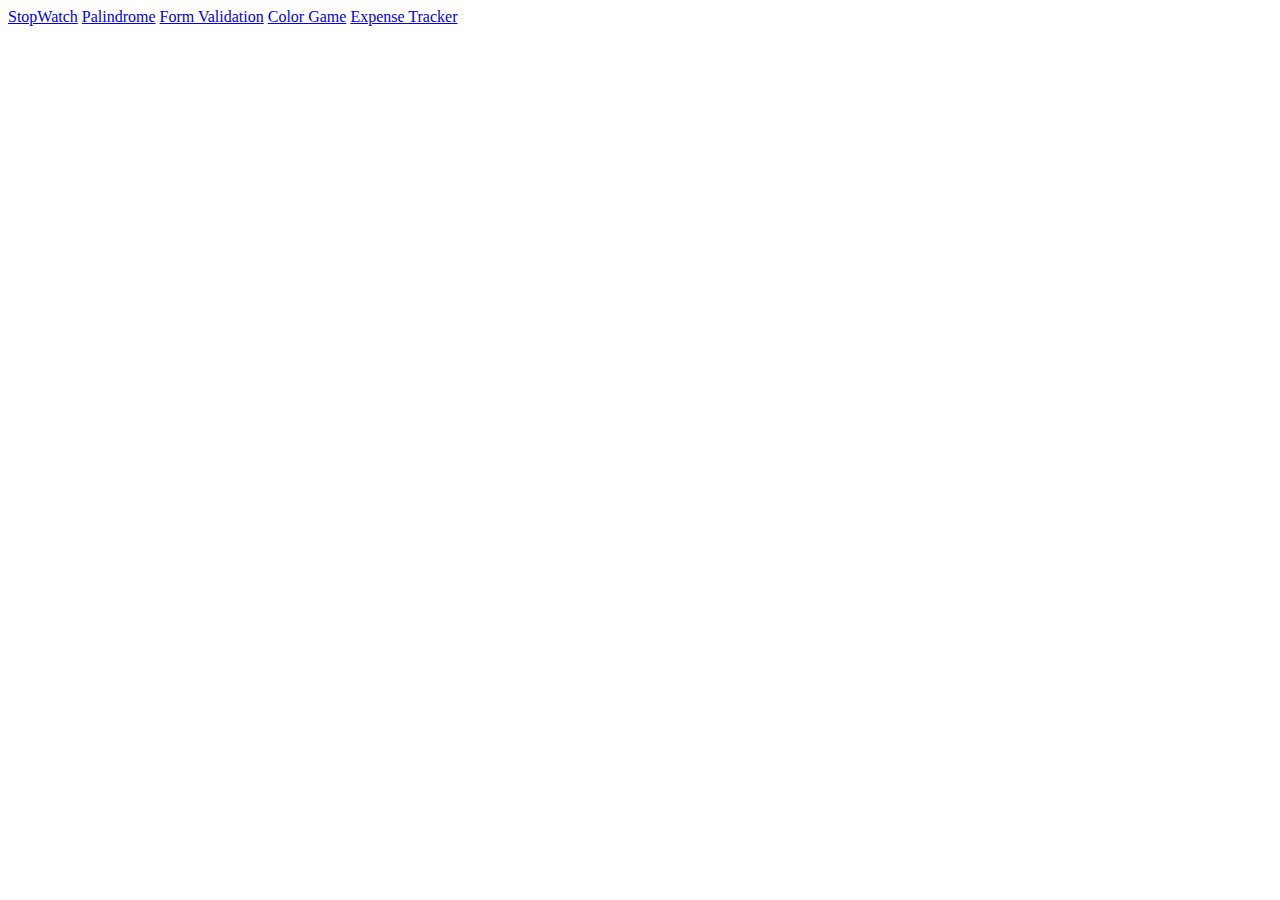
==== index.html @ 7cc65345 "Expese Tracker screenshots added" ====
<!DOCTYPE html>
<html lang="en">
  <head>
    <meta charset="UTF-8" />
    <meta http-equiv="X-UA-Compatible" content="IE=edge" />
    <meta name="viewport" content="width=device-width, initial-scale=1.0" />
    <title>Document</title>
  </head>
  <body>
    <a href="./stopwatch/index.html">StopWatch</a>
    <a href="./palindrome/index.html">Palindrome</a>
    <a href="./form validation/index.html">Form Validation</a>
    <a href="./colour game/index.html">Color Game</a>
    <a href="./expense tracker/index.html">Expense Tracker</a>
  </body>
</html>
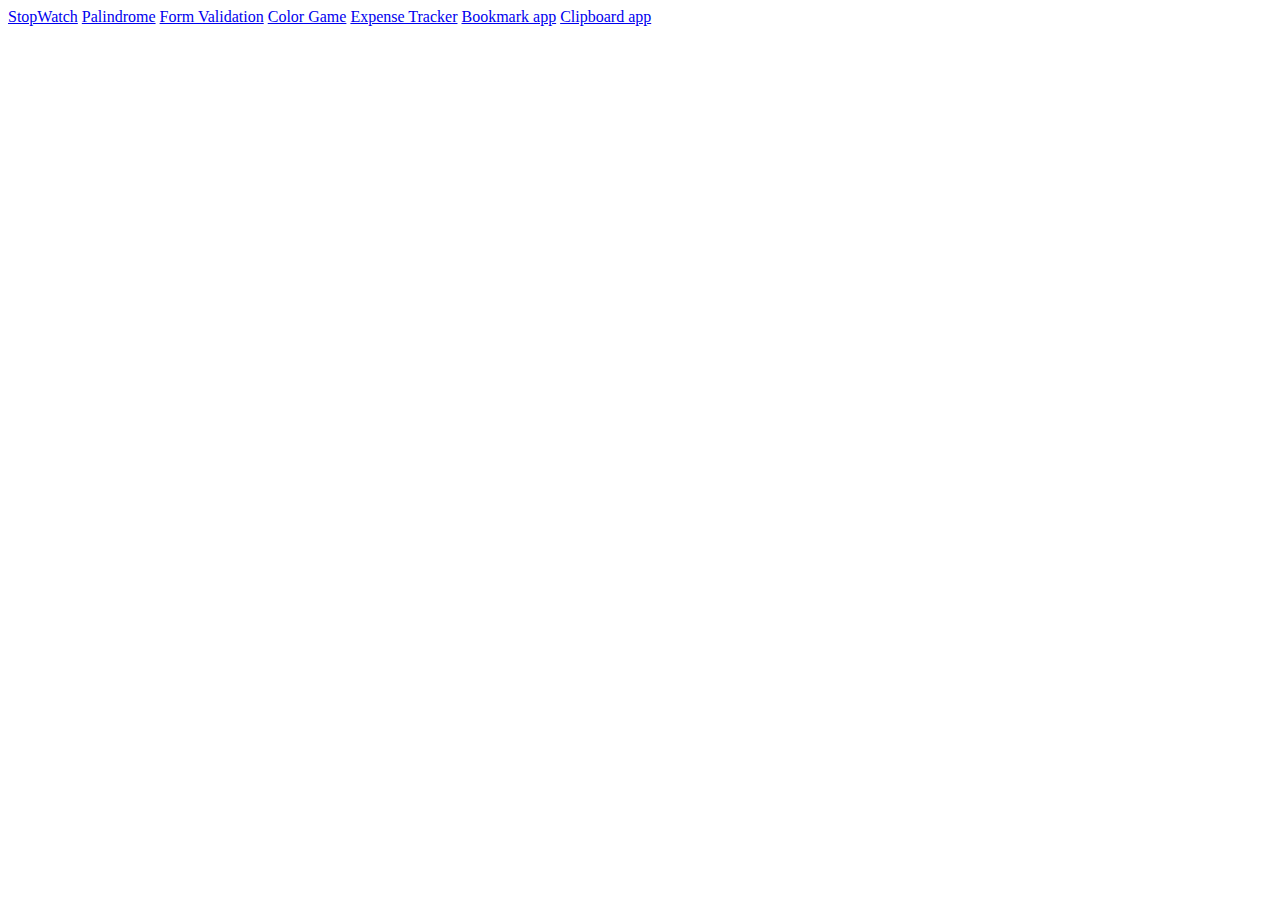
==== commit c856f375: "screenshot added to Bookmark project" ====
--- a/index.html
+++ b/index.html
@@ -12,5 +12,7 @@
     <a href="./form validation/index.html">Form Validation</a>
     <a href="./colour game/index.html">Color Game</a>
     <a href="./expense tracker/index.html">Expense Tracker</a>
+    <a href="./bookmark/index.html">Bookmark app</a>
+    <a href="./clipboard/index.html">Clipboard app</a>
   </body>
 </html>
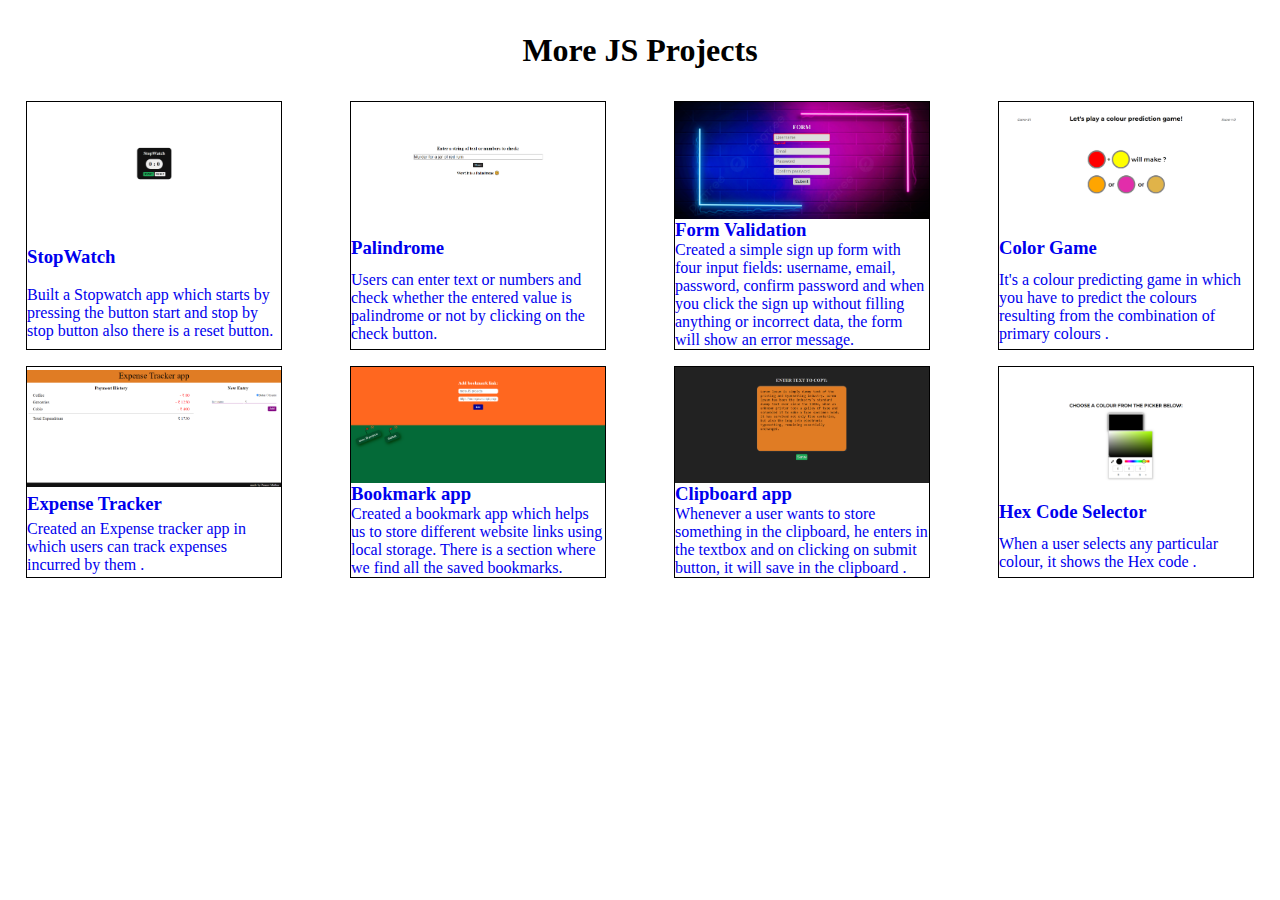
==== commit 5800cfea: "Completed working on the home page" ====
--- a/index.html
+++ b/index.html
@@ -5,14 +5,103 @@
     <meta http-equiv="X-UA-Compatible" content="IE=edge" />
     <meta name="viewport" content="width=device-width, initial-scale=1.0" />
     <title>Document</title>
+    <style>
+      * {
+        padding: 0;
+        margin: 0;
+        outline: 0;
+        box-sizing: border-box;
+      }
+      h1 {
+        text-align: center;
+        margin: 1em 0;
+      }
+      main {
+        display: flex;
+        flex-wrap: wrap;
+        justify-content: space-around;
+        gap: 1em;
+      }
+      a {
+        text-decoration: none;
+        border: 1px solid #000;
+        display: flex;
+        flex-direction: column;
+        justify-content: space-around;
+        max-width: 20%;
+      }
+    </style>
   </head>
   <body>
-    <a href="./stopwatch/index.html">StopWatch</a>
-    <a href="./palindrome/index.html">Palindrome</a>
-    <a href="./form validation/index.html">Form Validation</a>
-    <a href="./colour game/index.html">Color Game</a>
-    <a href="./expense tracker/index.html">Expense Tracker</a>
-    <a href="./bookmark/index.html">Bookmark app</a>
-    <a href="./clipboard/index.html">Clipboard app</a>
+    <h1>More JS Projects</h1>
+    <main>
+      <a href="./stopwatch/index.html">
+        <img src="./images/stopwatch1.png" alt="" />
+        <h3>StopWatch</h3>
+        <p>
+          Built a Stopwatch app which starts by pressing the button start and
+          stop by stop button also there is a reset button.
+        </p>
+      </a>
+      <a href="./palindrome/index.html">
+        <img src="./images/palindrome2.png" alt="" />
+        <h3>Palindrome</h3>
+        <p>
+          Users can enter text or numbers and check whether the entered value is
+          palindrome or not by clicking on the check button.
+        </p></a
+      >
+      <a href="./form validation/index.html">
+        <img src="./images/form1.png" alt="" />
+        <h3>Form Validation</h3>
+        <p>
+          Created a simple sign up form with four input fields: username, email,
+          password, confirm password and when you click the sign up without
+          filling anything or incorrect data, the form will show an error
+          message.
+        </p>
+      </a>
+      <a href="./colour game/index.html">
+        <img src="./images/colour1.png" alt="" />
+        <h3>Color Game</h3>
+        <p>
+          It's a colour predicting game in which you have to predict the colours
+          resulting from the combination of primary colours .
+        </p></a
+      >
+      <a href="./expense tracker/index.html">
+        <img src="./images/expense1.png" alt="" />
+        <h3>Expense Tracker</h3>
+        <p>
+          Created an Expense tracker app in which users can track expenses
+          incurred by them .
+        </p></a
+      >
+      <a href="./bookmark/index.html">
+        <img src="./images/bookmark.png" alt="" />
+        <h3>Bookmark app</h3>
+        <p>
+          Created a bookmark app which helps us to store different website links
+          using local storage. There is a section where we find all the saved
+          bookmarks.
+        </p></a
+      >
+      <a href="./clipboard/index.html">
+        <img src="./images/clipboard1.png" alt="" />
+        <h3>Clipboard app</h3>
+        <p>
+          Whenever a user wants to store something in the clipboard, he enters
+          in the textbox and on clicking on submit button, it will save in the
+          clipboard .
+        </p></a
+      >
+      <a href="./hex code selector/index.html">
+        <img src="./images/hex1.png" alt="" />
+        <h3>Hex Code Selector</h3>
+        <p>
+          When a user selects any particular colour, it shows the Hex code .
+        </p></a
+      >
+    </main>
   </body>
 </html>
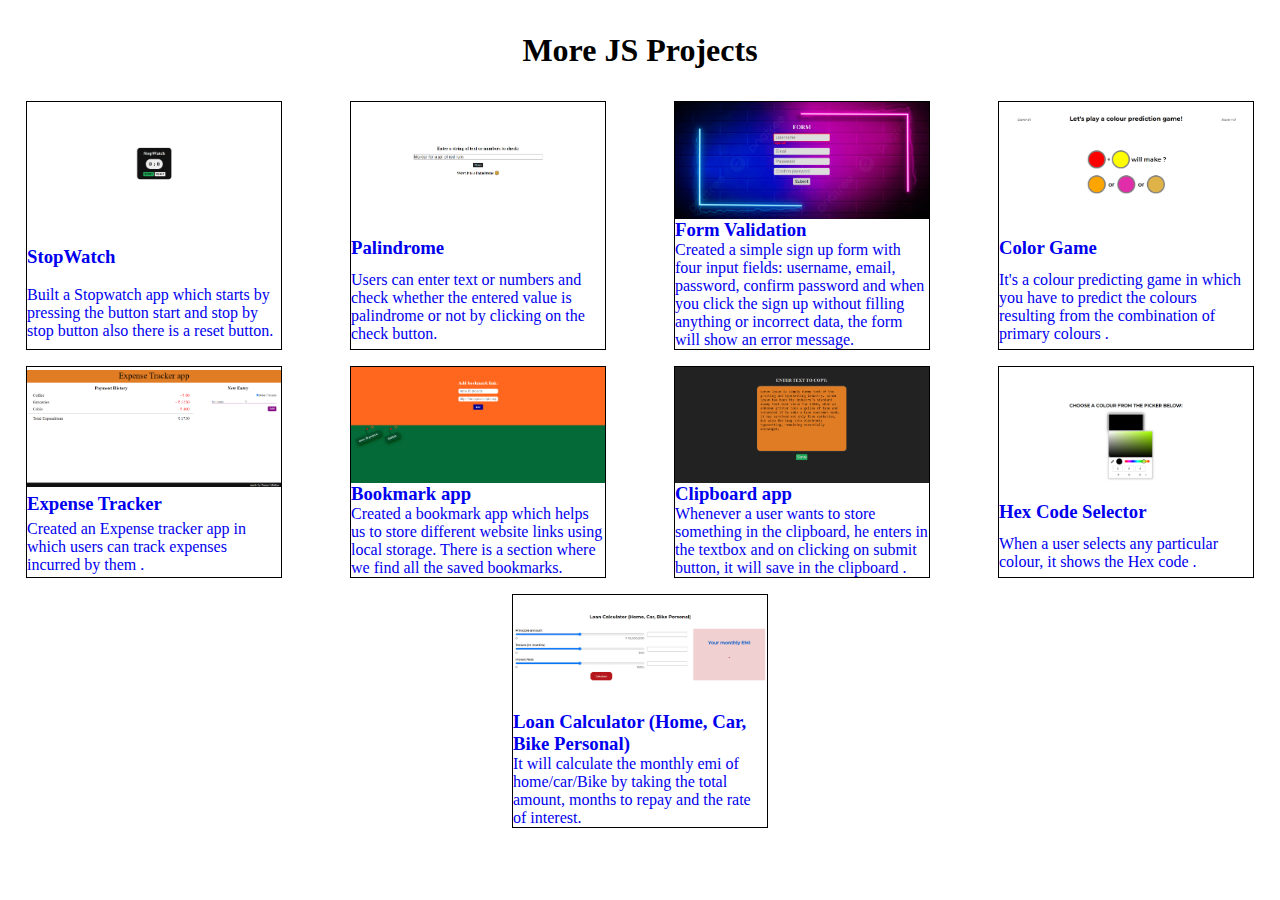
==== commit f4bdbf6f: "Loan Calculator data added to ReadMe file" ====
--- a/index.html
+++ b/index.html
@@ -102,6 +102,14 @@
           When a user selects any particular colour, it shows the Hex code .
         </p></a
       >
+      <a href="./loan calculator/index.html">
+        <img src="./images/loan1.png" alt="" />
+        <h3>Loan Calculator (Home, Car, Bike Personal)</h3>
+        <p>
+          It will calculate the monthly emi of home/car/Bike by taking the total
+          amount, months to repay and the rate of interest.
+        </p></a
+      >
     </main>
   </body>
 </html>
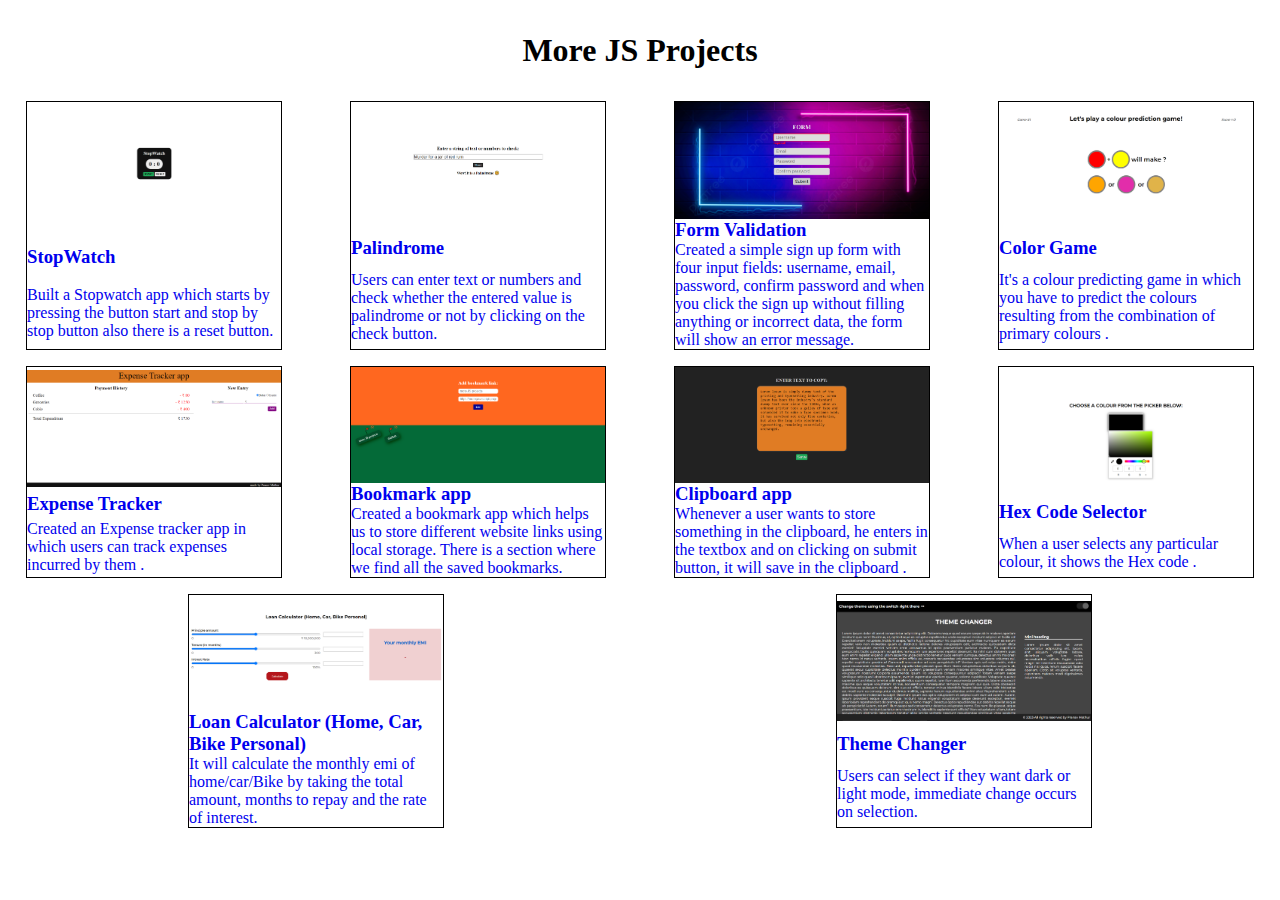
==== commit 48bab47d: "Theme Changer link, screenshots and ReadMe data added" ====
--- a/index.html
+++ b/index.html
@@ -110,6 +110,14 @@
           amount, months to repay and the rate of interest.
         </p></a
       >
+      <a href="./theme changer/index.html">
+        <img src="./images/theme2.png" alt="" />
+        <h3>Theme Changer</h3>
+        <p>
+          Users can select if they want dark or light mode, immediate change
+          occurs on selection.
+        </p></a
+      >
     </main>
   </body>
 </html>
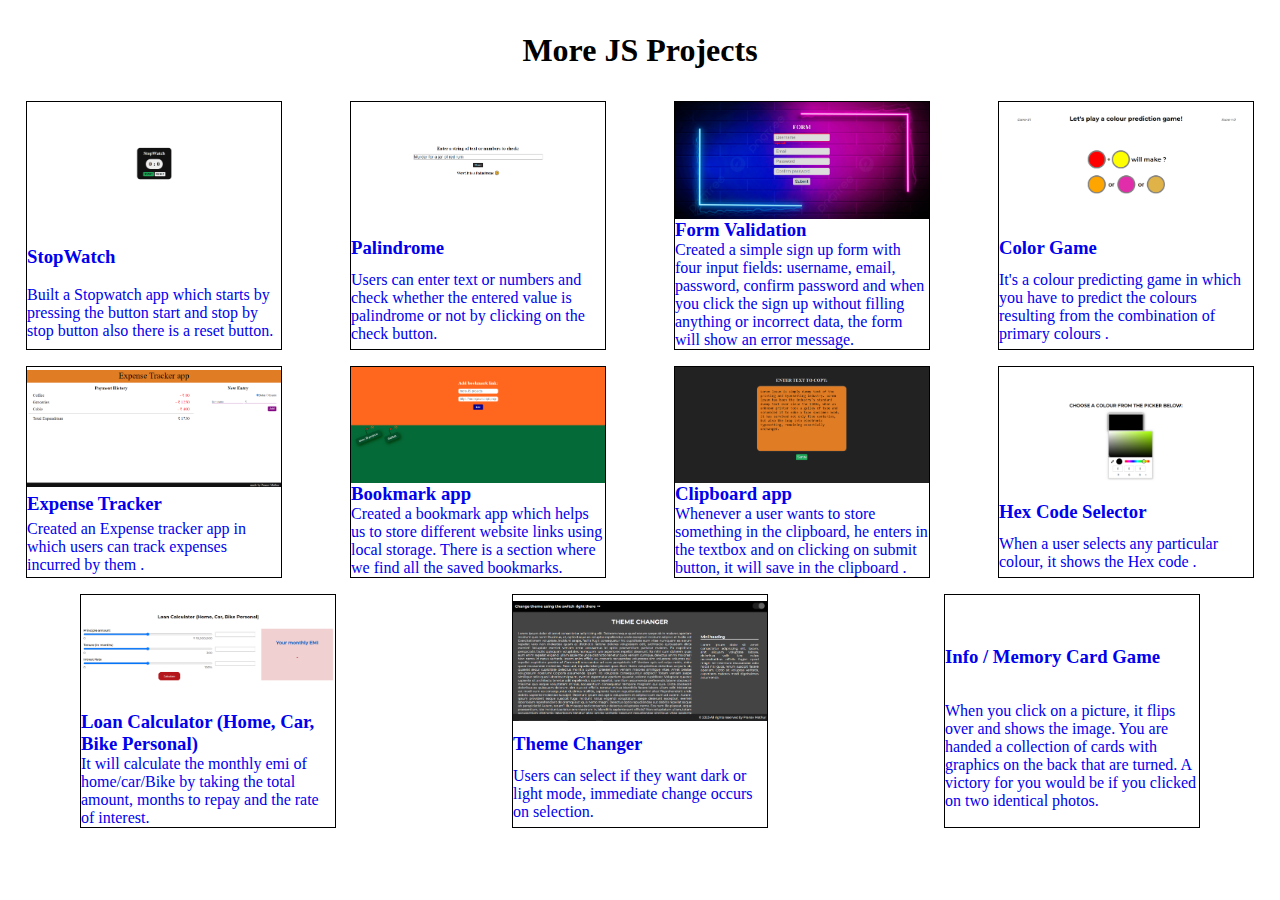
==== commit 6d8772c9: "Home page link to Memory Card game added" ====
--- a/index.html
+++ b/index.html
@@ -118,6 +118,16 @@
           occurs on selection.
         </p></a
       >
+      <a href="./memory-card-game/index.html">
+        <img src="" alt="" />
+        <h3>Info / Memory Card Game</h3>
+        <p>
+          When you click on a picture, it flips over and shows the image. You
+          are handed a collection of cards with graphics on the back that are
+          turned. A victory for you would be if you clicked on two identical
+          photos.
+        </p></a
+      >
     </main>
   </body>
 </html>
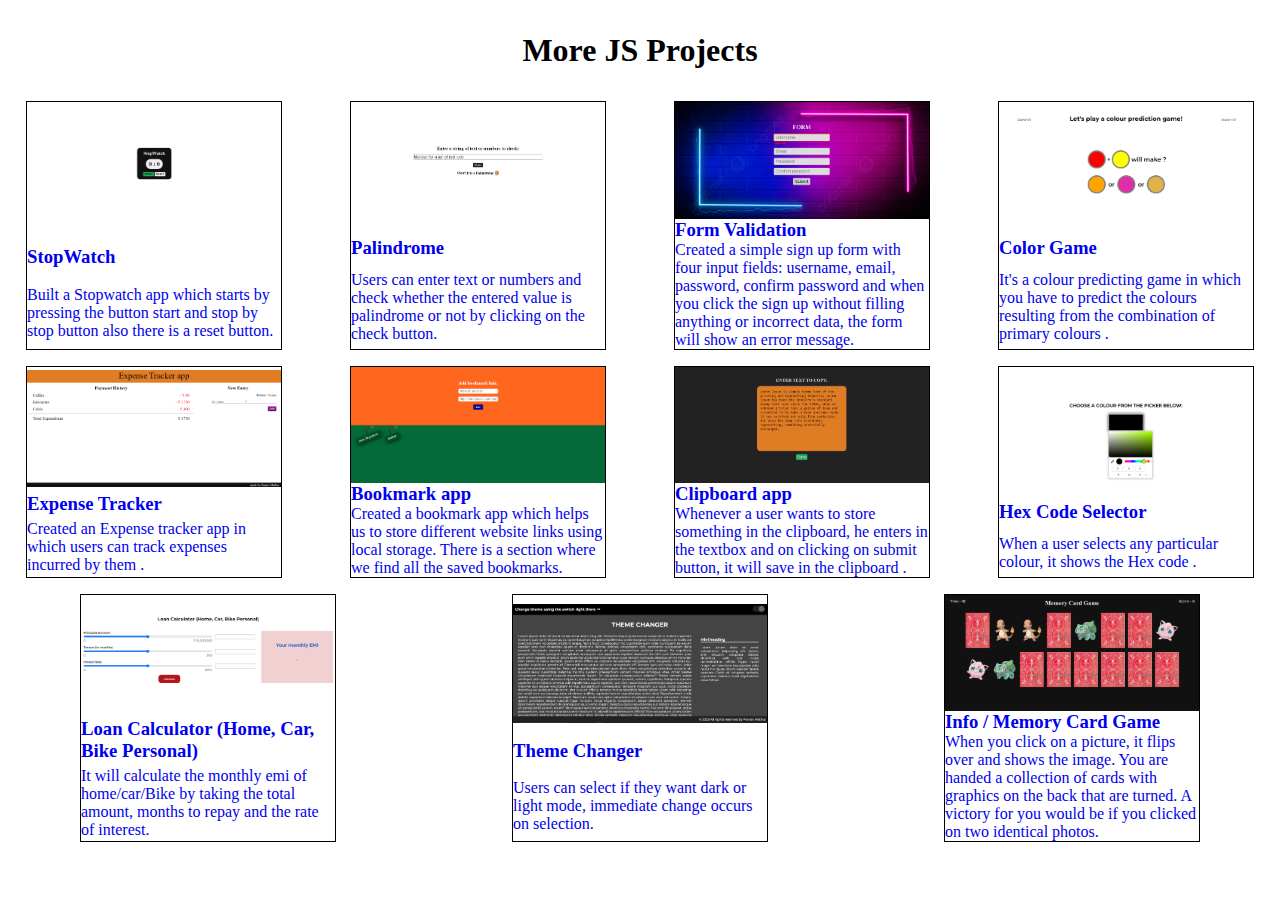
==== commit bc75a42b: "Memory Card Game added to homepage and ReadMe with screenshots" ====
--- a/index.html
+++ b/index.html
@@ -119,7 +119,7 @@
         </p></a
       >
       <a href="./memory-card-game/index.html">
-        <img src="" alt="" />
+        <img src="./images/game1.png" alt="" />
         <h3>Info / Memory Card Game</h3>
         <p>
           When you click on a picture, it flips over and shows the image. You
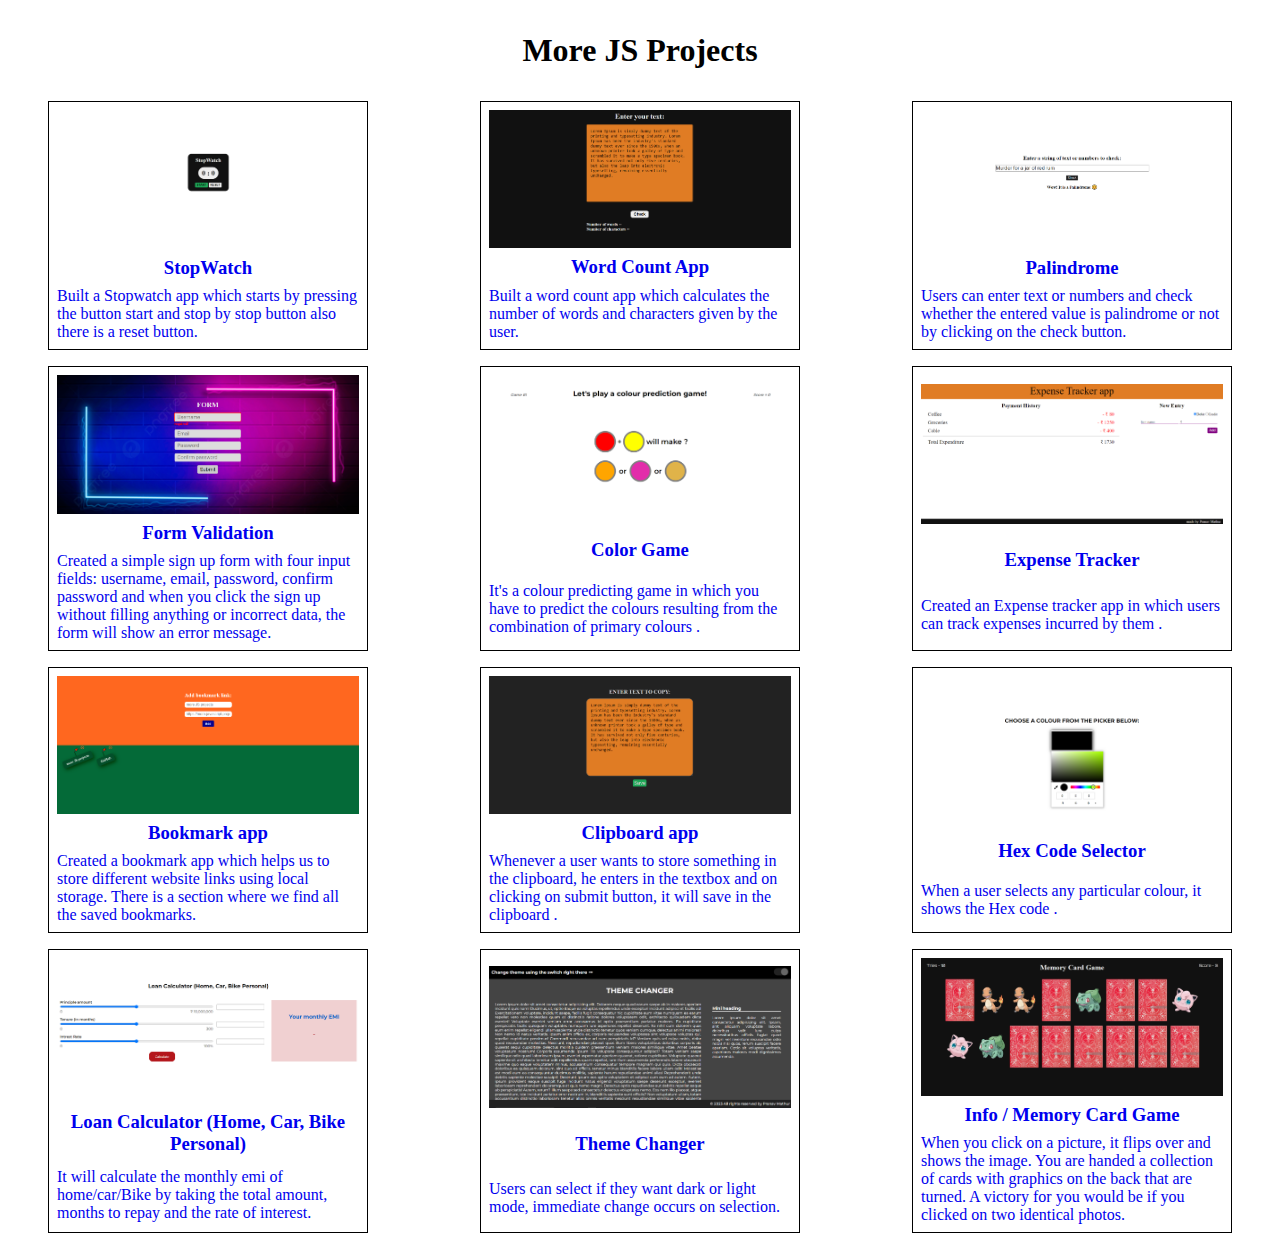
==== commit 3c762272: "WordCount app link added to homepage and screenshots added to ReadMe" ====
--- a/index.html
+++ b/index.html
@@ -21,14 +21,21 @@
         flex-wrap: wrap;
         justify-content: space-around;
         gap: 1em;
+        margin: 1em 0;
       }
       a {
+        max-width: 20em;
         text-decoration: none;
         border: 1px solid #000;
         display: flex;
         flex-direction: column;
         justify-content: space-around;
-        max-width: 20%;
+        gap: 0.5em;
+        padding: 0.5em;
+      }
+
+      h3 {
+        text-align: center;
       }
     </style>
   </head>
@@ -41,6 +48,14 @@
         <p>
           Built a Stopwatch app which starts by pressing the button start and
           stop by stop button also there is a reset button.
+        </p>
+      </a>
+      <a href="./wordcount/index.html">
+        <img src="./images/wordcount2.png" alt="" />
+        <h3>Word Count App</h3>
+        <p>
+          Built a word count app which calculates the number of words and
+          characters given by the user.
         </p>
       </a>
       <a href="./palindrome/index.html">
